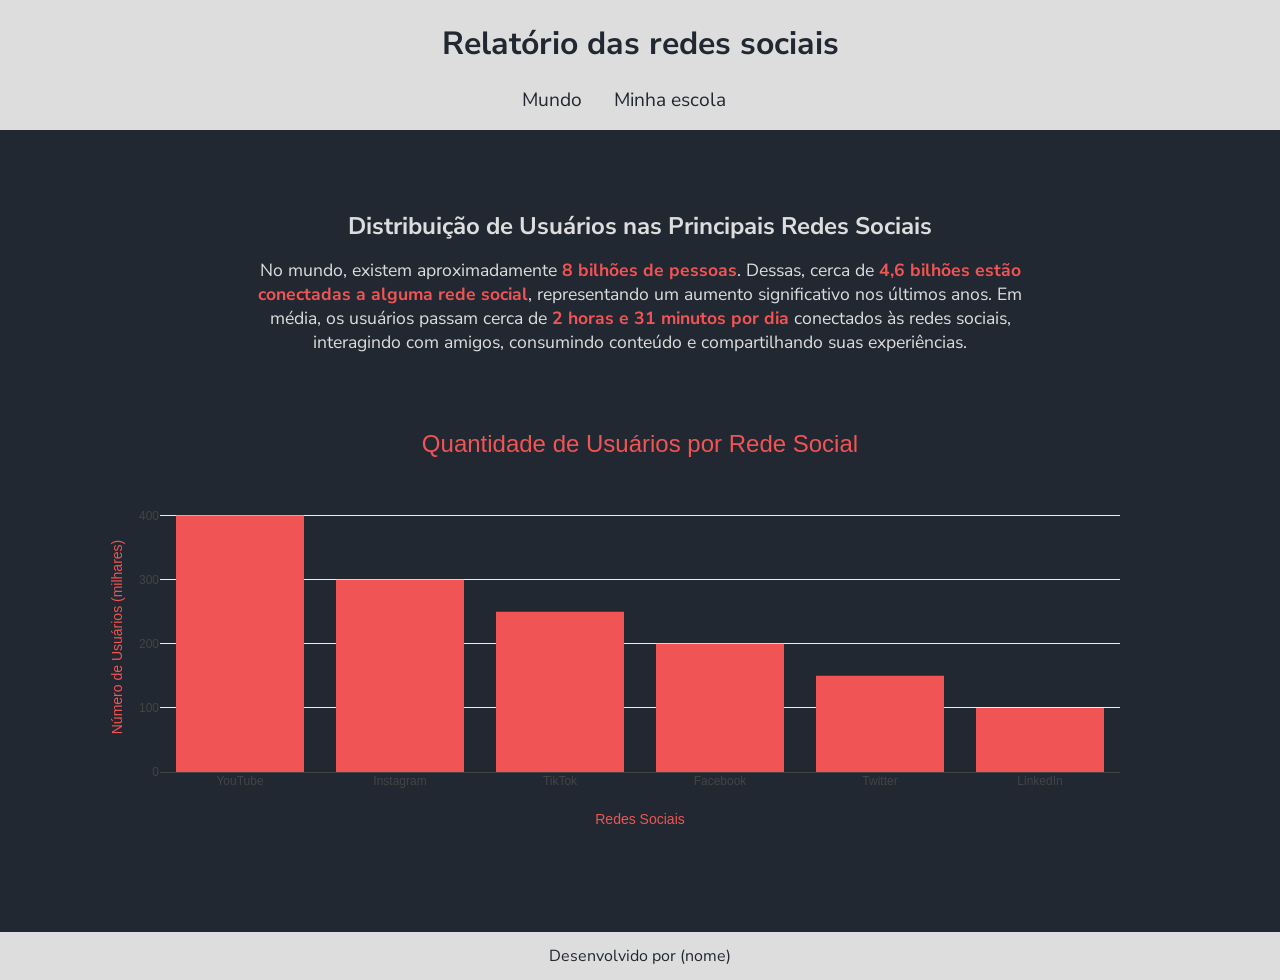
==== index.html @ bd5b7fec "Add files via upload" ====
<!DOCTYPE html>
<html lang="pt-br">
<head>
    <meta charset="UTF-8">
    <meta name="viewport" content="width=device-width, initial-scale=1.0">
    <title>Redes Sociais</title>
    <link rel="stylesheet" href="style.css">
    <script src="https://cdn.plot.ly/plotly-2.27.0.min.js" charset="utf-8"></script>
</head>
<body>
    <header>
        <h1>Relatório das redes sociais</h1>
        <nav>
            <a href="index.html">Mundo</a>
            <a href="#">Minha escola</a>
        </nav>
    </header>
    <main class="graficos-section">
        <section id="graficos-container" class="graficos-container">
            <h2 class="grafico-titulo">Distribuição de Usuários nas Principais Redes Sociais</h2>
            <p class="grafico-descricao">
                No mundo, existem aproximadamente <span class="destaque">8 bilhões de pessoas</span>. Dessas, cerca de 
                <span class="destaque">4,6 bilhões estão conectadas a alguma rede social</span>, representando um aumento significativo nos últimos anos. 
                Em média, os usuários passam cerca de <span class="destaque">2 horas e 31 minutos por dia</span> conectados às redes sociais, 
                interagindo com amigos, consumindo conteúdo e compartilhando suas experiências.
            </p>
            <div id="grafico" class="grafico"></div> <!-- Onde o gráfico será renderizado -->
        </section>
        
                        <div id="grafico" class="grafico"></div> <!-- Onde o gráfico será renderizado -->
        </section>
    </main>
    <footer>
        <p>Desenvolvido por (nome)</p>
    </footer>
    <script type="module" src="script.js"></script>
    <script src="graficos/graficoColunas.js"></script>
</body>
</html>
---- style.css ----
@import url('https://fonts.googleapis.com/css2?family=Nunito+Sans:ital,opsz,wght@0,6..12,200..1000;1,6..12,200..1000&display=swap');

:root {
    --bg-color: #222831;
    --primary-color: #DDDDDD;
    --secondary-color: #F05454;
    --font: "Nunito Sans", sans-serif;
}

body {
    background-color: var(--bg-color);
    color: var(--primary-color);
    font-family: var(--font);
    height: 100vh;
    margin: 0;
}

header {
    background-color: var(--primary-color);
    text-align: center;
    padding: 1px;
}

h1 {
    font-size: 2rem;
    color: var(--bg-color);
    font-weight: 700;
}

nav {
    display: flex;
    justify-content: center;
    font-weight: 400;
}

nav a {
    text-decoration: none;
    color: var(--bg-color);
    margin: 0 2rem 1rem 0rem;
    font-size: 1.2rem;
}

nav a:hover {
    text-decoration: underline;
    transform: scale(0.90);
    transition: transform 0.1s;
}

.graficos-container {
    margin: 5rem;
}

.grafico {
    margin-top: 3rem;
}

.graficos-container__texto {
    font-size: 1.3rem;
    text-align: center;
    padding: 2rem;
    border: var(--secondary-color) solid 2px;
}

span {
    font-weight: bold;
    color: var(--secondary-color);
}

footer {
    display: flex;
    align-items: center;
    justify-content: center;
    background-color: var(--primary-color);
    color: var(--bg-color);
    width: 100%;
    height: 3rem;
    margin-top: 2rem;
}

/* Estilo para o título do gráfico */
.grafico-titulo {
    font-size: 1.5rem; /* Tamanho da fonte */
    text-align: center; /* Centraliza o texto */
    color: var(--primary-color); /* Usando a cor definida no CSS */
    margin-bottom: 1rem; /* Espaçamento abaixo do título */
}

.grafico-descricao {
    font-size: 1.1rem; /* Tamanho da fonte */
    text-align: center; /* Centraliza o texto */
    color: var(--primary-color); /* Usando a cor definida no CSS */
    margin: 1rem 0; /* Espaçamento acima e abaixo do texto */
    max-width: 800px; /* Largura máxima do texto */
    margin-left: auto; /* Centraliza o texto */
    margin-right: auto; /* Centraliza o texto */
}

.destaque {
    color: var(--secondary-color); /* Usando a cor das colunas do gráfico */
    font-weight: bold; /* Deixa o texto em negrito */
}
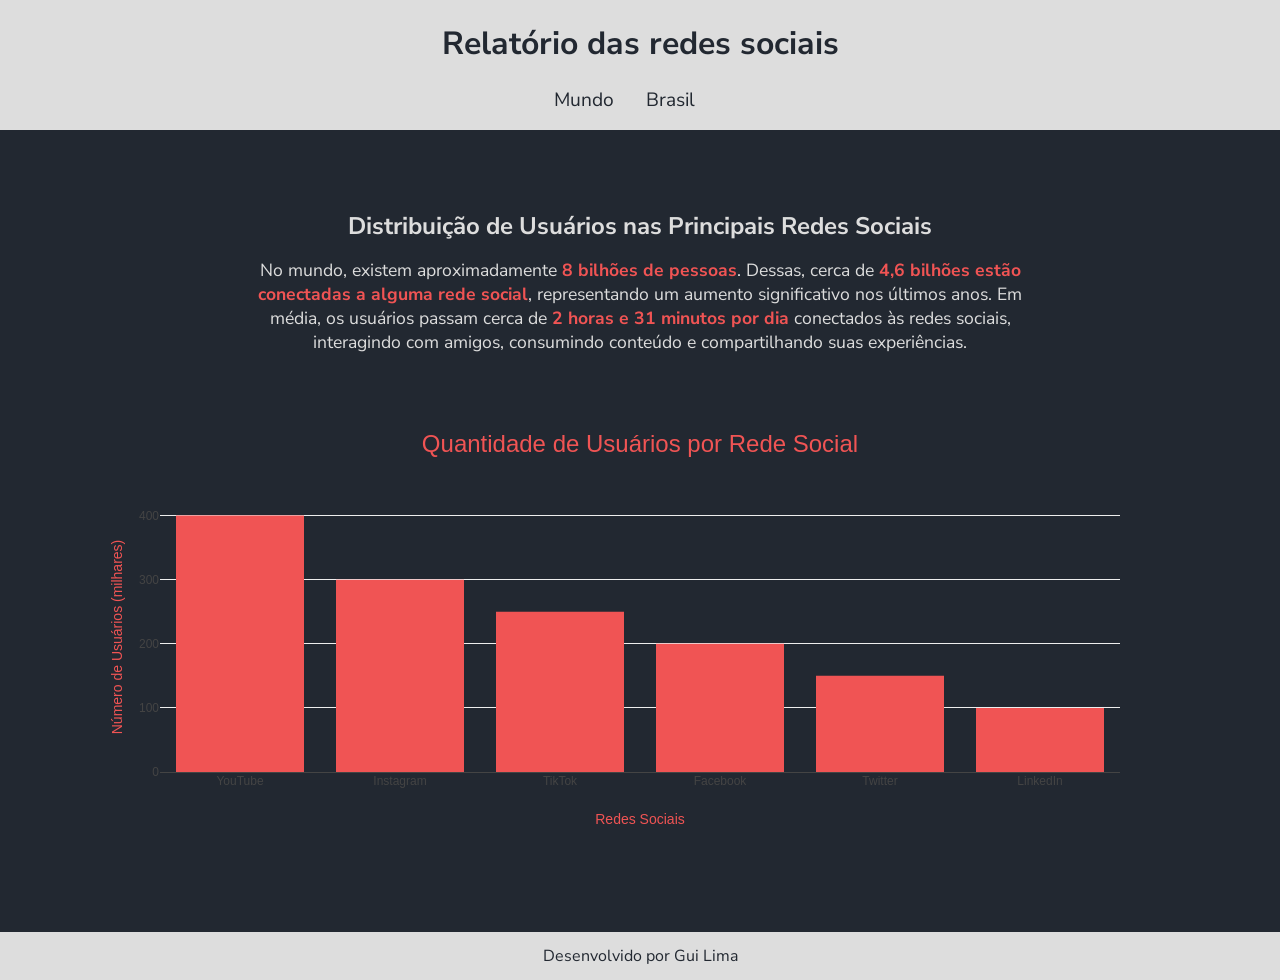
==== commit 89135335: "Add files via upload" ====
--- a/index.html
+++ b/index.html
@@ -12,7 +12,7 @@
         <h1>Relatório das redes sociais</h1>
         <nav>
             <a href="index.html">Mundo</a>
-            <a href="#">Minha escola</a>
+            <a href="#" id="minha-escola-link">Brasil</a> <!-- Link atualizado -->
         </nav>
     </header>
     <main class="graficos-section">
@@ -26,14 +26,10 @@
             </p>
             <div id="grafico" class="grafico"></div> <!-- Onde o gráfico será renderizado -->
         </section>
-        
-                        <div id="grafico" class="grafico"></div> <!-- Onde o gráfico será renderizado -->
-        </section>
     </main>
     <footer>
-        <p>Desenvolvido por (nome)</p>
+        <p>Desenvolvido por Gui Lima</p>
     </footer>
     <script type="module" src="script.js"></script>
-    <script src="graficos/graficoColunas.js"></script>
 </body>
 </html>
